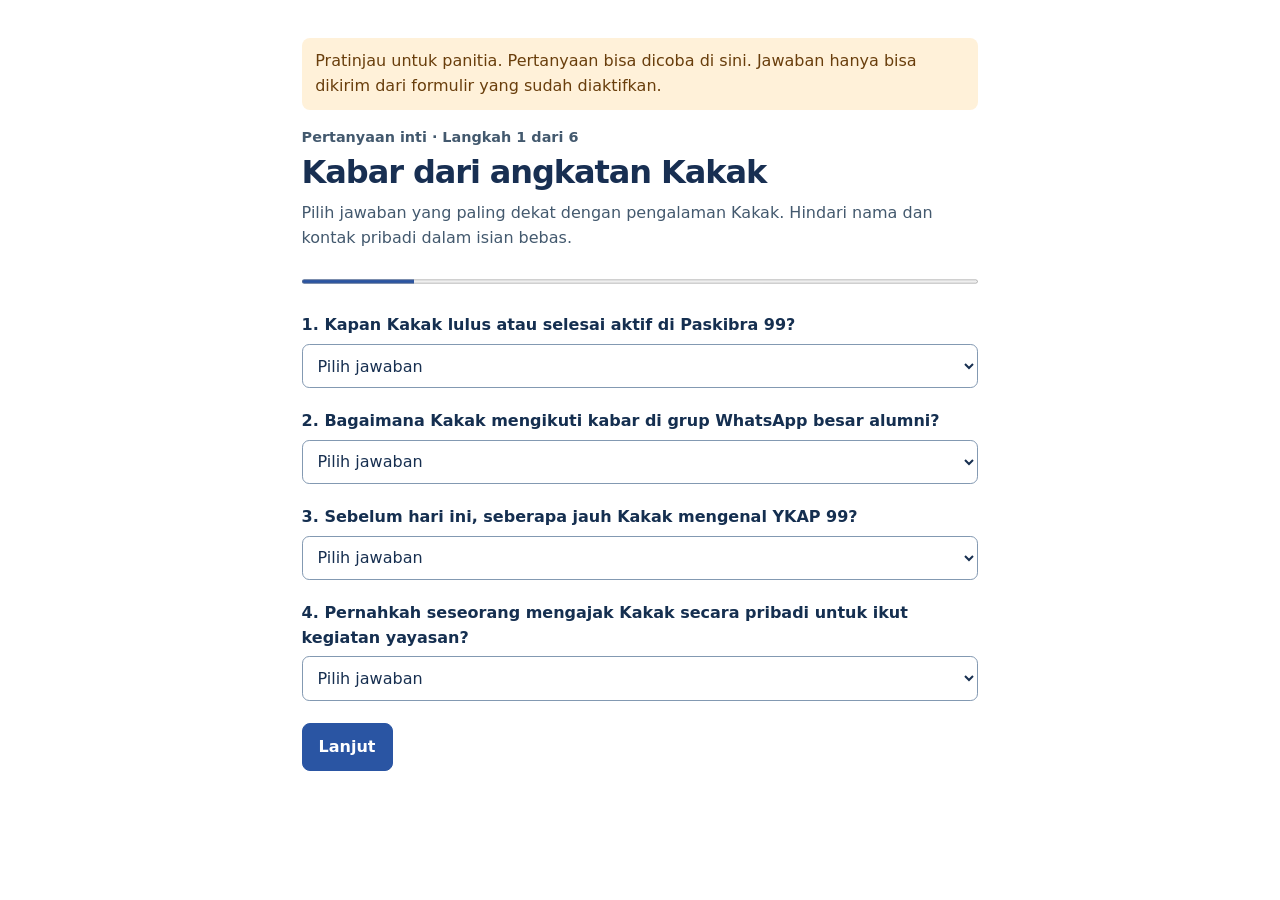
==== Kuesioner.html @ 24df6ba7 "Add files via upload Pasang kuesioner dan galeri sayembara alumni" ====
<!doctype html>
<html lang="id">
<head>
  <meta charset="utf-8">
  <meta name="viewport" content="width=device-width, initial-scale=1">
  <title>Kuesioner alumni · YKAP 99</title>
  <style>
    :root { color-scheme: light; font: 16px/1.55 Inter, system-ui, sans-serif; color: #192d43; background: #fff; accent-color: #2a55a3; }
    * { box-sizing: border-box; }
    body { margin: 0; }
    main { max-width: 47rem; margin: auto; padding: clamp(.9rem, 4vw, 2.35rem); }
    h1, h2, p, fieldset { margin: 0; }
    h1 { font-size: clamp(1.4rem, 4.5vw, 2rem); line-height: 1.15; letter-spacing: -.034em; color: #182f52; }
    h2 { font-size: 1.2rem; }
    p { margin: .65rem 0; }
    .petunjuk, .meta { color: #43596e; }
    .meta { font-size: .9rem; font-weight: 700; margin: 0 0 .4rem; }
    .contoh, .pesan:not(:empty) { margin: 0 0 1rem; border-radius: .5rem; padding: .7rem .85rem; color: #693e0c; background: #fff1d9; }
    .pesan:not(:empty) { margin: 1rem 0; color: #722a1c; background: #fff1ed; }
    progress { width: 100%; margin: 1rem 0 .1rem; height: .55rem; accent-color: #2a55a3; }
    fieldset { min-width: 0; border: 0; padding: 0; margin-top: 1.3rem; }
    legend, .label-kontak { font-weight: 720; color: #152f50; padding: 0; font-size: 1rem; }
    .pilihan { display: flex; align-items: flex-start; gap: .65rem; border: 1px solid #c5d2e2; border-radius: .55rem; padding: .65rem .75rem; margin-top: .45rem; cursor: pointer; min-height: 2.7rem; }
    .pilihan:has(input:checked) { border-color: #2a55a3; background: #edf4ff; }
    .pilihan input { width: 1.1rem; height: 1.1rem; margin: .18rem 0 0; flex: none; }
    .label-kontak, .sub { display: block; margin-top: .85rem; }
    input:not([type=checkbox]):not([type=radio]), select, textarea { width: 100%; margin-top: .35rem; border: 1px solid #8399b2; border-radius: .45rem; padding: .68rem; color: #172f50; background: white; font: inherit; }
    textarea { resize: vertical; min-height: 5rem; }
    .sub select { max-width: 18rem; display: block; }
    .sub select, .label-kontak input { font-weight: 400; }
    .aksi { display: flex; flex-wrap: wrap; gap: .65rem; margin: 1.4rem 0 .3rem; }
    button { font: inherit; font-weight: 720; color: white; background: #2a55a3; border: 1px solid #2a55a3; border-radius: .5rem; padding: .65rem 1rem; min-height: 2.75rem; cursor: pointer; }
    button.sekunder { color: #244786; background: white; border-color: #a7bad3; }
    button:disabled { opacity: .6; cursor: wait; }
    :focus-visible { outline: 3px solid #235bb1; outline-offset: 2px; }
    h1:focus { outline: 0; }
    small { color: #42566e; }
    [hidden] { display: none !important; }
    @media (max-width: 25rem) { .aksi { flex-direction: column; } .aksi button { width: 100%; } }
  </style>
</head>
<body>
  <main>
    <p id="pratinjau" class="contoh" hidden>Pratinjau untuk panitia. Pertanyaan bisa dicoba di sini. Jawaban hanya bisa dikirim dari formulir yang sudah diaktifkan.</p>
    <p id="posisi" class="meta"></p>
    <h1 id="judul" tabindex="-1">Kuesioner alumni Paskibra 99</h1>
    <p id="petunjuk" class="petunjuk"></p>
    <progress id="kemajuan" max="6" value="1" aria-label="Kemajuan di bagian ini" hidden></progress>
    <form id="isi" novalidate>
      <div id="bidang"></div>
      <p id="galat" class="pesan" role="alert"></p>
      <p id="status" role="status"></p>
      <div id="aksi" class="aksi"></div>
    </form>
    <noscript><p>Aktifkan JavaScript untuk mengisi formulir ini.</p></noscript>
  </main>
  <script type="application/json" id="skema-survei">
[
  {
    "id": "q1",
    "type": "single",
    "label": "Kapan Kakak lulus atau selesai aktif di Paskibra 99?",
    "column": "Periode lulus",
    "options": [
      "2000 atau sebelumnya",
      "2001–2010",
      "2011–2020",
      "2021 atau setelahnya"
    ]
  },
  {
    "id": "q2",
    "type": "single",
    "label": "Bagaimana Kakak mengikuti kabar di grup WhatsApp besar alumni?",
    "column": "Grup WhatsApp",
    "options": [
      "Saya rutin membaca grup",
      "Saya di grup dan jarang membukanya",
      "Saya belum bergabung di grup"
    ]
  },
  {
    "id": "q3",
    "type": "single",
    "label": "Sebelum hari ini, seberapa jauh Kakak mengenal YKAP 99?",
    "column": "Mengenal yayasan",
    "options": [
      "Baru tahu hari ini",
      "Pernah dengar namanya",
      "Tahu tujuannya garis besar",
      "Tahu program & pengurusnya",
      "Pernah/sedang terlibat"
    ]
  },
  {
    "id": "q4",
    "type": "single",
    "label": "Pernahkah seseorang mengajak Kakak secara pribadi untuk ikut kegiatan yayasan?",
    "column": "Ajakan pribadi",
    "options": [
      "Pernah & aku ikut",
      "Pernah tapi belum ikut",
      "Belum pernah"
    ]
  },
  {
    "id": "q5",
    "type": "matrix",
    "label": "Seberapa setuju Kakak dengan pernyataan berikut?",
    "column": "Rasa kebersamaan",
    "rows": [
      "Saya bangga pernah menjadi bagian dari Paskibra 99.",
      "Sampai hari ini, saya masih merasa bagian dari keluarga alumni.",
      "Saya merasa yayasan ini milik alumni dari semua angkatan."
    ]
  },
  {
    "id": "q6",
    "type": "multi",
    "label": "Apa yang selama ini menyulitkan Kakak untuk ikut kegiatan yayasan?",
    "column": "Hambatan",
    "options": [
      "Belum jelas yayasan mengerjakan apa",
      "Belum pernah diajak/tak tahu cara ikut",
      "Waktu terbatas",
      "Domisili jauh",
      "Terkesan lingkaran tertutup (“itu-itu saja”)",
      "Sungkan karena senioritas/beda angkatan",
      "Nuansa Paskibra (hierarki/formal) kurang nyaman",
      "Khawatir hanya dimintai sumbangan",
      "Belum yakin soal pengelolaan & transparansi dana",
      "Tak melihat manfaat langsung untukku",
      "Punya kenangan kurang menyenangkan dari masa Paskibra/kegiatan alumni",
      "Kegiatannya kurang cocok dengan fase hidup/profesiku",
      "Grup chat terlalu ramai, kabar penting tenggelam",
      "Saat ini saya tidak mengalami hambatan",
      "Lainnya"
    ],
    "max": 3,
    "other": true,
    "exclusive": "Saat ini saya tidak mengalami hambatan"
  },
  {
    "id": "q7",
    "type": "multi",
    "label": "Apa yang akan membuat Kakak lebih tertarik untuk terlibat?",
    "column": "Pendorong",
    "options": [
      "Ketemu teman lama dalam suasana santai",
      "Peluang jejaring/karier/kolaborasi usaha",
      "Berbagi ilmu ke adik-adik",
      "Belajar hal baru (pelatihan/seminar)",
      "Tugas jelas, singkat, ada batas waktu",
      "Laporan kegiatan & dana yang terbuka",
      "Solidaritas nyata saat alumni/keluarga kena musibah",
      "Pengakuan (sertifikat/portofolio/apresiasi)",
      "Diajak langsung oleh orang yang kukenal",
      "Lainnya"
    ],
    "max": 3,
    "other": true
  },
  {
    "id": "q8",
    "type": "scale",
    "label": "Seberapa mungkin Kakak ikut kegiatan atau membantu yayasan dalam enam bulan ke depan?",
    "column": "Minat 6 bulan (0–10)"
  },
  {
    "id": "q9",
    "type": "multi",
    "label": "Bentuk keterlibatan apa yang terasa realistis untuk Kakak sekarang?",
    "column": "Bentuk keterlibatan",
    "options": [
      "Hadir di acara",
      "Relawan per kegiatan",
      "Mentor/pembicara untuk adik-adik",
      "Bantu promosi/jejaring/sponsor",
      "Donasi sesekali",
      "Iuran/donasi rutin kecil",
      "Jadi pengurus",
      "Belum bisa terlibat sekarang"
    ],
    "max": 8,
    "exclusive": "Belum bisa terlibat sekarang"
  },
  {
    "id": "q10",
    "type": "single",
    "label": "Berapa banyak waktu yang kira-kira bisa Kakak luangkan setiap bulan?",
    "column": "Waktu per bulan",
    "options": [
      "0 jam",
      "1–2 jam",
      "3–5 jam",
      "6–10 jam",
      "Lebih dari 10 jam"
    ]
  },
  {
    "id": "q11",
    "type": "single",
    "label": "Menurut Kakak, berapa orang yang ideal untuk menjalankan kegiatan harian yayasan saat ini?",
    "column": "Jumlah pelaksana harian",
    "options": [
      "1 orang",
      "3 orang",
      "5 orang",
      "Lebih dari 5 orang",
      "Belum tahu"
    ],
    "note": "Alasan Kakak (opsional)"
  },
  {
    "id": "q12",
    "type": "text",
    "label": "Dari yang Kakak lihat, apa yang membuat sebagian alumni belum tertarik untuk ikut?",
    "column": "Mengapa belum tertarik"
  },
  {
    "id": "q13",
    "type": "multi",
    "label": "Apa yang sebaiknya kita prioritaskan untuk adik-adik Paskibra 99?",
    "column": "Prioritas adik-adik",
    "options": [
      "Beasiswa & bantuan pendidikan",
      "Pendampingan setelah SMA (jurusan/karier)",
      "Pembekalan di luar baris-berbaris (public speaking dll.)",
      "Dukungan kegiatan + belajar menyusun proposal sponsor",
      "Kakak asuh/mentoring"
    ],
    "max": 2
  },
  {
    "id": "q14",
    "type": "multi",
    "label": "Dukungan apa yang paling perlu tersedia untuk alumni?",
    "column": "Prioritas alumni",
    "options": [
      "Pelatihan keterampilan",
      "Mentoring & pendampingan karier",
      "Info lowongan/proyek/kolaborasi usaha",
      "Webinar/seminar/podcast alumni",
      "Silaturahmi santai lintas angkatan",
      "Solidaritas saat musibah",
      "Forum/grup aktif untuk tanya-jawab & saling bantu"
    ],
    "max": 3
  },
  {
    "id": "q15",
    "type": "single",
    "label": "Cara berkumpul seperti apa yang paling nyaman untuk Kakak?",
    "column": "Format pertemuan",
    "options": [
      "Tatap muka santai (makan bareng/olahraga/outing)",
      "Online (Zoom/webinar)",
      "Grup chat",
      "Campuran tatap muka + online"
    ]
  },
  {
    "id": "q16",
    "type": "matrix",
    "label": "Seberapa setuju Kakak dengan gagasan berikut?",
    "column": "Gagasan alumni",
    "rows": [
      "Laporan kegiatan dan keuangan yayasan sebaiknya dibagikan berkala kepada alumni.",
      "Saya lebih mudah membantu jika tugas dan batas waktunya jelas.",
      "Pelaksana kegiatan yang bekerja rutin pantas mendapat honor dari dana yayasan.",
      "Saya lebih nyaman berkumpul dalam suasana santai lintas angkatan.",
      "Saya tertarik pada forum alumni untuk bertanya, berbagi info kerja, dan saling membantu."
    ]
  },
  {
    "id": "q17",
    "type": "text",
    "label": "Jika ada satu hal yang bisa diubah agar yayasan lebih berarti bagi Kakak, apa itu?",
    "column": "Satu perubahan"
  }
]
  </script>
  <script>
    "use strict";
    const pertanyaan = JSON.parse(document.getElementById("skema-survei").textContent);
    const skala = ["Sangat tidak setuju", "Tidak setuju", "Netral", "Setuju", "Sangat setuju"];
    const inti = [
      ["Kabar dari angkatan Kakak", ["q1","q2","q3","q4"]],
      ["Rasa kebersamaan", ["q5"]],
      ["Yang menghambat keterlibatan", ["q6"]],
      ["Yang membuat Kakak ingin ikut", ["q7"]],
      ["Peran dan waktu Kakak", ["q8","q9","q10"]],
      ["Tim yang menjalankan kegiatan", ["q11"]]
    ];
    const tambahan = [
      ["Prioritas untuk adik-adik dan alumni", ["q12","q13","q14"]],
      ["Cara kita bergerak bersama", ["q15","q16","q17"]]
    ];
    const id = (nama) => document.getElementById(nama);
    const langsung = typeof google !== "undefined" && Boolean(google.script && google.script.run);
    const kunci = "ykap99.survei.2026.v1." + (langsung ? "aktif" : "contoh");
    const form = id("isi");
    const daftar = id("bidang");
    const aksi = id("aksi");
    let tahap = "inti", langkah = 0, jawaban = {}, sibuk = false, undianBuka = true;
    function acakId() {
      const bytes = crypto.getRandomValues(new Uint8Array(16));
      return Array.from(bytes, (b) => b.toString(16).padStart(2, "0")).join("");
    }
    let tanda = acakId();
    try {
      const draf = JSON.parse(sessionStorage.getItem(kunci));
      if (draf && /^[a-f0-9]{32}$/.test(draf.tanda) && ["inti","pilihan","tambahan","kontak","selesai","contoh"].includes(draf.tahap)) {
        tanda = draf.tanda;
        tahap = draf.tahap;
        langkah = Number.isInteger(draf.langkah) ? draf.langkah : 0;
        jawaban = draf.jawaban || {};
        undianBuka = draf.undianBuka !== false;
      }
    } catch (_) { /* Beberapa browser membatasi penyimpanan dalam bingkai. */ }
    function simpanDraf() {
      try { sessionStorage.setItem(kunci, JSON.stringify({tanda, tahap, langkah, jawaban, undianBuka})); } catch (_) {}
    }
    function elemen(tag, teks, kelas) {
      const node = document.createElement(tag);
      if (teks !== undefined) node.textContent = teks;
      if (kelas) node.className = kelas;
      return node;
    }
    function navigasi(ke, nomor = 0) {
      tahap = ke; langkah = nomor;
      simpanDraf(); gambar(true);
    }
    function simpanNilai(kode, nilai) { jawaban[kode] = nilai; simpanDraf(); }
    function tombol(teks, kerja, sekunder = false) {
      const b = elemen("button", teks, sekunder ? "sekunder" : "");
      b.type = "button"; b.addEventListener("click", kerja); aksi.append(b); return b;
    }
    function judul(teks, sub, posisi) {
      id("judul").textContent = teks;
      id("petunjuk").textContent = sub;
      id("posisi").textContent = posisi;
    }
    function kosongkanGalat() { id("galat").textContent = ""; }
    function skalaPilih(opsi, nilai, saatUbah) {
      const input = elemen("select");
      input.add(new Option("Pilih jawaban", ""));
      opsi.forEach(([v, teks]) => input.add(new Option(teks, String(v))));
      input.value = nilai == null ? "" : String(nilai);
      input.onchange = () => saatUbah(input.value);
      return input;
    }
    function tulis(kode, teks, induk, batas) {
      const label = elemen("label", teks, "sub");
      const input = elemen("textarea");
      input.maxLength = batas; input.rows = 3; input.value = jawaban[kode] || "";
      input.oninput = () => simpanNilai(kode, input.value);
      label.append(input); induk.append(label); return label;
    }
    function buatBidang(q) {
      const fs = elemen("fieldset"); fs.id = "bidang-" + q.id; fs.tabIndex = -1;
      fs.append(elemen("legend", q.id.slice(1) + ". " + q.label));
      const nilai = jawaban[q.id];
      if (q.type === "single" || q.type === "scale") {
        const opsi = q.type === "scale" ? Array.from({length:11}, (_,n) => [n, n === 0 ? "0 · Sangat tidak mungkin" : n === 10 ? "10 · Sangat mungkin" : String(n)]) : q.options.map(o => [o,o]);
        const pilih = skalaPilih(opsi, nilai, v => simpanNilai(q.id, v));
        pilih.setAttribute("aria-label", q.label); fs.append(pilih);
      } else if (q.type === "multi") {
        fs.append(elemen("small", q.max < q.options.length ? "Pilih hingga " + q.max + " jawaban." : "Boleh memilih lebih dari satu."));
        const baris = [];
        let lainnya;
        function cocokkan() {
          const dipilih = Array.isArray(jawaban[q.id]) ? jawaban[q.id] : [];
          for (const pilihan of baris) {
            pilihan.checked = dipilih.includes(pilihan.value);
            pilihan.disabled = !pilihan.checked && dipilih.length >= q.max && pilihan.value !== q.exclusive;
          }
          if (lainnya) lainnya.hidden = !dipilih.includes("Lainnya");
        }
        q.options.forEach(o => {
          const label = elemen("label", undefined, "pilihan");
          const input = elemen("input"); input.type = "checkbox"; input.name = q.id; input.value = o;
          input.onchange = () => {
            let pilihan = Array.isArray(jawaban[q.id]) ? jawaban[q.id].slice() : [];
            if (input.checked && o === q.exclusive) pilihan = [o];
            else if (input.checked) pilihan = pilihan.filter(v => v !== q.exclusive).concat(o);
            else pilihan = pilihan.filter(v => v !== o);
            simpanNilai(q.id, pilihan); cocokkan();
          };
          label.append(input, elemen("span",o)); fs.append(label); baris.push(input);
        });
        if (q.other) lainnya = tulis(q.id + "_lain", "Tuliskan pilihan lainnya", fs, 250);
        cocokkan();
      } else if (q.type === "matrix") {
        q.rows.forEach((teks, i) => {
          const label = elemen("label", teks, "sub");
          const kode = q.id + "_" + (i + 1);
          label.append(skalaPilih(skala.map((s,n) => [n + 1,(n + 1) + " · " + s]), jawaban[kode], v => simpanNilai(kode,v)));
          fs.append(label);
        });
      } else if (q.type === "text") {
        tulis(q.id, "Jawaban Kakak (maksimal 1.000 karakter)", fs, 1000);
      }
      if (q.note) tulis(q.id + "_alasan", q.note, fs, 500);
      daftar.append(fs);
    }
    function cek(kode, wajib) {
      const q = pertanyaan.find(p => p.id === kode);
      if (q.type === "matrix") return !wajib || q.rows.every((_,i) => Boolean(jawaban[kode + "_" + (i+1)]));
      const v = jawaban[kode];
      if (q.type === "multi") {
        if (wajib && (!Array.isArray(v) || !v.length)) return false;
        return !(q.other && (v || []).includes("Lainnya") && !(jawaban[kode + "_lain"] || "").trim());
      }
      return !wajib || (v !== undefined && v !== null && String(v).trim() !== "");
    }
    function cekLangkah(kode, wajib) {
      const salah = kode.find(k => !cek(k, wajib));
      if (!salah) return true;
      id("galat").textContent = "Mohon lengkapi pertanyaan " + salah.slice(1) + " sebelum melanjutkan.";
      id("bidang-" + salah).focus(); return false;
    }
    function jawabanBagian(utama) {
      const data = {};
      Object.keys(jawaban).forEach(k => {
        const cocok = /^q(\d+)(?:_|$)/.exec(k);
        if (!cocok || (Number(cocok[1]) <= 11) !== utama) return;
        if (k.endsWith("_lain") && !(jawaban[k.split("_")[0]] || []).includes("Lainnya")) return;
        data[k] = jawaban[k];
      });
      return data;
    }
    function kunciForm(terkunci) {
      sibuk = terkunci;
      form.setAttribute("aria-busy", String(terkunci));
      // inert menjaga pilihan yang sudah dinonaktifkan tetap demikian setelah pengiriman.
      daftar.inert = terkunci; aksi.inert = terkunci;
      aksi.querySelectorAll("button").forEach(b => {b.disabled = terkunci;});
    }
    function kirim(metode, data, setelah) {
      if (sibuk) return;
      if (!langsung) { id("galat").textContent = "Formulir pratinjau ini belum terhubung."; return; }
      kosongkanGalat(); kunciForm(true); id("status").textContent = "Sedang menyimpan…";
      let selesai = false;
      const waktu = setTimeout(() => gagal(), 45000);
      function akhir() {
        if (selesai) return false;
        selesai = true; clearTimeout(waktu); kunciForm(false); id("status").textContent = ""; return true;
      }
      function gagal() {
        if (akhir()) id("galat").textContent = "Penyimpanan belum terkonfirmasi. Periksa koneksi, lalu coba kirim lagi dari tab ini.";
      }
      try {
        const layanan = google.script.run.withFailureHandler(gagal).withSuccessHandler(res => {
          if (!akhir()) return;
          if (!res || res.saved !== true) {
            if (res && res.closed) { undianBuka = false; navigasi("selesai"); }
            id("galat").textContent = res && res.message || "Jawaban belum tersimpan. Coba lagi dari tab ini.";
            return;
          }
          if (typeof res.drawOpen === "boolean") undianBuka = res.drawOpen;
          setelah();
        });
        layanan[metode](data);
      } catch (_) { gagal(); }
    }
    function lanjutUndian() {
      jawaban = {};
      navigasi(undianBuka ? "kontak" : "selesai");
    }
    function langkahSurvei() {
      const utama = tahap === "inti";
      const kelompok = utama ? inti : tambahan;
      langkah = Math.max(0,Math.min(langkah, kelompok.length - 1));
      const [teks, kode] = kelompok[langkah];
      judul(teks, utama ? "Pilih jawaban yang paling dekat dengan pengalaman Kakak. Hindari nama dan kontak pribadi dalam isian bebas." : "Jawab bagian yang Kakak inginkan. Mohon hindari menuliskan nama, nomor, atau kontak pribadi.",
        (utama ? "Pertanyaan inti" : "Pertanyaan tambahan · opsional") + " · Langkah " + (langkah + 1) + " dari " + kelompok.length);
      const bar = id("kemajuan"); bar.hidden = false; bar.max = kelompok.length; bar.value = langkah + 1;
      kode.forEach(k => buatBidang(pertanyaan.find(q => q.id === k)));
      if (langkah > 0) tombol("Kembali", () => navigasi(tahap, langkah-1), true);
      if (langkah === 0 && !utama && langsung) tombol("Kembali ke pilihan", () => navigasi("pilihan"), true);
      const terakhir = langkah === kelompok.length - 1;
      const teksAksi = !terakhir ? "Lanjut" : langsung ? (utama ? "Kirim jawaban inti" : "Kirim jawaban tambahan") : (utama ? "Lihat contoh pertanyaan tambahan" : "Akhiri pratinjau");
      tombol(teksAksi, () => {
        kosongkanGalat(); if (!cekLangkah(kode, utama)) return;
        if (!terakhir) { navigasi(tahap, langkah+1); return; }
        if (!langsung) { navigasi(utama ? "tambahan" : "contoh"); return; }
        const data = jawabanBagian(utama);
        if (!utama && !Object.values(data).some(v => Array.isArray(v) ? v.length : String(v).trim())) {
          id("galat").textContent = "Isi setidaknya satu jawaban tambahan atau pilih Lewati bagian tambahan."; return;
        }
        kirim(utama ? "simpanInti" : "simpanTambahan", {id:tanda, answers:data}, () => {
          if (utama) { jawaban = {}; navigasi("pilihan"); }
          else lanjutUndian();
        });
      });
      if (!utama && langsung) tombol("Lewati bagian tambahan", lanjutUndian, true);
    }
    function kotakKontak(nama, teks, jenis, batas, autocomplete) {
      const label = elemen("label", teks, "label-kontak");
      const input = elemen("input"); input.type = jenis; input.id = nama; input.maxLength = batas;
      input.required = true; input.autocomplete = autocomplete; label.append(input); daftar.append(label);
    }
    function centang(nama, teks) {
      const label = elemen("label",undefined,"pilihan");
      const input = elemen("input"); input.type = "checkbox"; input.id = nama;
      label.append(input,elemen("span",teks)); daftar.append(label);
    }
    function kontak() {
      judul("Ikut undian GoPay?", "Empat alumni masing-masing mendapat Rp50.000. Satu kesempatan per orang. Panitia tidak ikut. Pemenang diverifikasi sebagai alumni saat pengundian pada 5 Desember 2026.", "Jawaban survei tersimpan · Undian opsional");
      daftar.append(elemen("p","Nama, angkatan, dan WhatsApp khusus untuk undian disimpan terpisah tanpa nomor respons survei. Panitia menghapus daftar kontak undian 14 hari sesudah acara.","petunjuk"));
      kotakKontak("nama","Nama Kakak","text",90,"name");
      kotakKontak("angkatan","Angkatan / tahun lulus","text",30,"off");
      kotakKontak("nomor","WhatsApp yang terhubung ke GoPay","tel",24,"tel");
      centang("izin","Saya alumni Paskibra 99, bukan panitia undian, dan setuju dihubungi untuk verifikasi dan pemberian hadiah.");
      centang("relawan","Saya juga bersedia dihubungi pengurus untuk membantu sebagai relawan atau mentor (opsional).");
      tombol("Daftar undian", () => {
        kosongkanGalat();
        for (const n of ["nama","angkatan","nomor"]) {
          if (!id(n).value.trim()) { id("galat").textContent = "Lengkapi nama, angkatan, dan WhatsApp untuk ikut undian."; id(n).focus(); return; }
        }
        if (!id("izin").checked) { id("galat").textContent = "Mohon centang persetujuan untuk mengikuti undian."; id("izin").focus(); return; }
        kirim("simpanKontak", {nama:id("nama").value,angkatan:id("angkatan").value,wa:id("nomor").value,izin:true,relawan:id("relawan").checked}, () => {
          navigasi("selesai"); id("status").textContent = "Pendaftaran undian untuk nomor ini sudah tercatat.";
        });
      });
      tombol("Selesai tanpa ikut undian", () => navigasi("selesai"), true);
    }
    function gambar(fokus) {
      daftar.replaceChildren(); aksi.replaceChildren(); kosongkanGalat(); id("status").textContent = "";
      id("kemajuan").hidden = true; id("pratinjau").hidden = langsung;
      if (tahap === "inti" || tahap === "tambahan") langkahSurvei();
      else if (tahap === "pilihan") {
        judul("Terima kasih, jawaban inti Kakak sudah tersimpan.", "Masih ada yang ingin Kakak sampaikan? Bagian tambahan akan membantu pengurus memahami prioritas Kakak.", "11 pertanyaan inti selesai");
        tombol("Isi pertanyaan tambahan", () => navigasi("tambahan"));
        tombol(undianBuka ? "Lewati dan lihat undian" : "Selesai", lanjutUndian, true);
      } else if (tahap === "kontak") kontak();
      else if (tahap === "contoh") {
        judul("Pratinjau selesai", "Saat formulir diaktifkan, alumni akan menerima konfirmasi setelah jawaban masuk ke Google Sheets.", "Pratinjau panitia");
        tombol("Ulangi pratinjau", () => {jawaban = {}; navigasi("inti");});
      } else judul("Terima kasih sudah berbagi, Kak.", "Jawaban Kakak sudah tersimpan. Pengurus akan menggunakan masukan alumni untuk menentukan prioritas yayasan.", "Kuesioner selesai");
      if (fokus) { id("judul").focus({preventScroll:true}); window.scrollTo(0,0); }
    }
    form.onsubmit = e => e.preventDefault();
    gambar(false);
  </script>
</body>
</html>
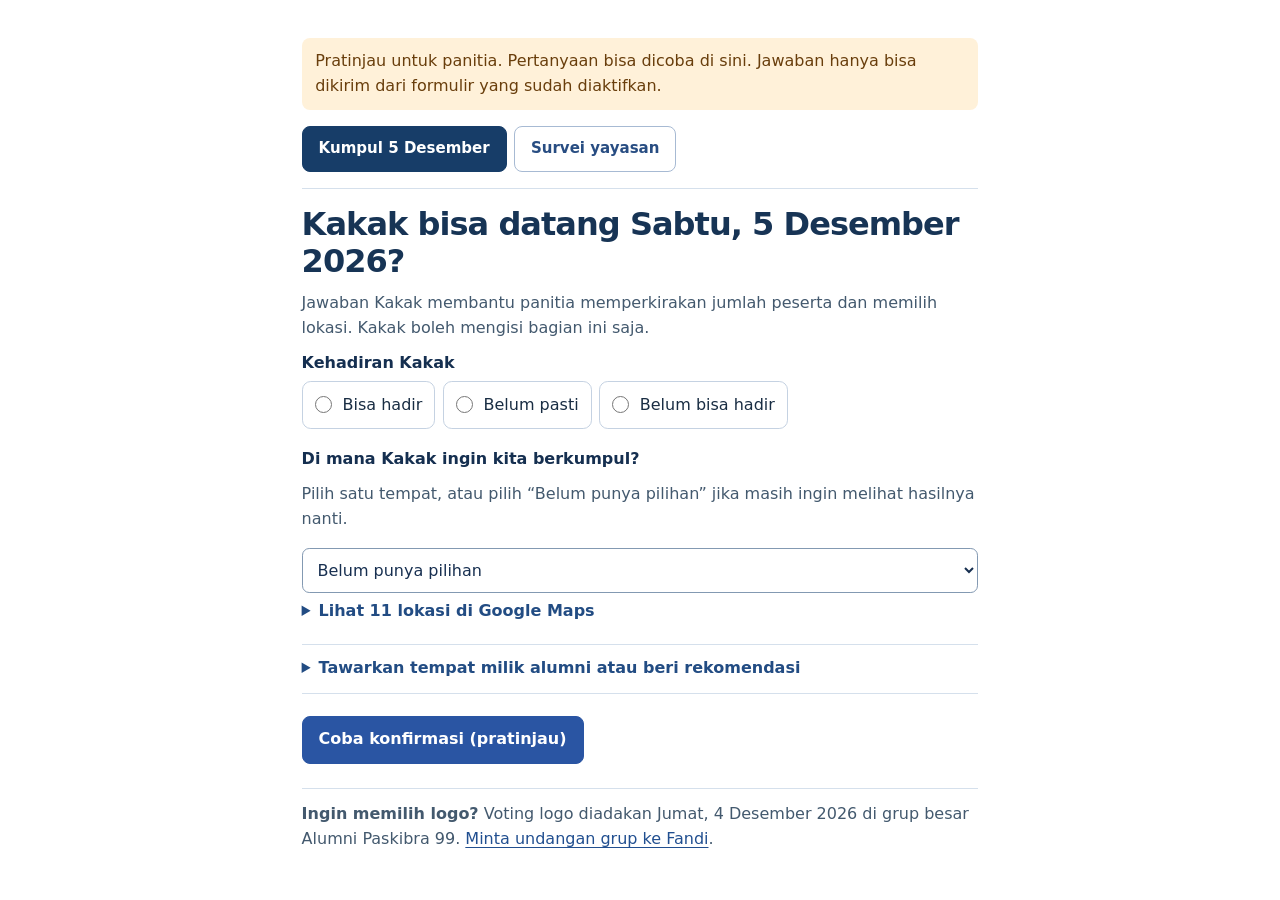
==== commit d3f6f263: "Add files via upload Perbarui beranda, galeri alumni, dan voting lokasi" ====
--- a/Kuesioner.html
+++ b/Kuesioner.html
@@ -37,13 +37,105 @@
     small { color: #42566e; }
     [hidden] { display: none !important; }
     @media (max-width: 25rem) { .aksi { flex-direction: column; } .aksi button { width: 100%; } }
+    .pilih-bagian { display: flex; gap: .45rem; flex-wrap: wrap; padding-bottom: 1rem; margin-bottom: 1.1rem; border-bottom: 1px solid #d5e0ec; }
+    .pilih-bagian button { font-size: .94rem; background: white; color: #284d82; border-color: #a7bad3; }
+    .pilih-bagian button[aria-pressed=true] { background: #173d68; border-color: #173d68; color: white; }
+    .judul-bagian { font-size: clamp(1.45rem, 4vw, 2rem); line-height: 1.16; color: #173455; letter-spacing: -.03em; }
+    #isian-kumpul, .pertama { margin-top: 0; }
+    .opsi-hadir { display: flex; flex-wrap: wrap; gap: .45rem; }
+    .opsi-hadir label { margin: .35rem 0 0; }
+    .pilih-tempat { margin: 1.15rem 0 .8rem; }
+    .pilih-tempat > label { font-weight: 720; color: #152f50; }
+    #tempat { max-width: 100%; white-space: normal; }
+    summary { cursor: pointer; font-weight: 650; color: #224c83; padding: .42rem 0; }
+    .usulan-tempat { border-block: 1px solid #d5e0ec; padding: .3rem 0; }
+    .usulan-tempat[open] { padding-bottom: .7rem; }
+    .tautan-peta:has(a[hidden]) { display: none; }
+    a { color: #214f90; text-underline-offset: .16em; }
+    .peta-lokasi ul { list-style: none; padding: 0; margin: .4rem 0; }
+    .peta-lokasi li + li { margin-top: .25rem; }
+    .peta-lokasi a { display: inline-block; padding: .24rem 0; }
+    #pesan-kumpul:not(:empty) { border-left: 3px solid #28568f; padding: .6rem .85rem; background: #edf4fc; }
+    #pesan-kumpul[data-galat=true] { border-color: #a44a0a; background: #fff2df; }
+    .sr-only { position: absolute; width: 1px; height: 1px; margin: -1px; padding: 0; overflow: hidden; clip-path: inset(50%); white-space: nowrap; }
+    .info-grup { margin-top: 1.55rem; border-top: 1px solid #d5e0ec; padding-top: .8rem; color: #43596e; }
   </style>
 </head>
 <body>
   <main>
+    <h1 class="sr-only">Kuesioner Alumni Paskibra 99</h1>
     <p id="pratinjau" class="contoh" hidden>Pratinjau untuk panitia. Pertanyaan bisa dicoba di sini. Jawaban hanya bisa dikirim dari formulir yang sudah diaktifkan.</p>
+    <div class="pilih-bagian" role="group" aria-label="Bagian kuesioner">
+      <button type="button" id="buka-kumpul" aria-controls="panel-kumpul" aria-pressed="true">Kumpul 5 Desember</button>
+      <button type="button" id="buka-yayasan" aria-controls="panel-yayasan" aria-pressed="false">Survei yayasan</button>
+    </div>
+    <section id="panel-kumpul" aria-labelledby="judul-rsvp">
+      <h2 class="judul-bagian" id="judul-rsvp" tabindex="-1">Kakak bisa datang Sabtu, 5 Desember 2026?</h2>
+      <p class="petunjuk">Jawaban Kakak membantu panitia memperkirakan jumlah peserta dan memilih lokasi. Kakak boleh mengisi bagian ini saja.</p>
+      <form id="form-kumpul">
+        <fieldset id="isian-kumpul">
+          <legend class="sr-only">Konfirmasi kumpul alumni</legend>
+          <fieldset class="pertama">
+            <legend>Kehadiran Kakak</legend>
+            <div class="opsi-hadir">
+              <label class="pilihan"><input type="radio" name="hadir" value="Bisa hadir" required><span>Bisa hadir</span></label>
+              <label class="pilihan"><input type="radio" name="hadir" value="Belum pasti" required><span>Belum pasti</span></label>
+              <label class="pilihan"><input type="radio" name="hadir" value="Belum bisa hadir" required><span>Belum bisa hadir</span></label>
+            </div>
+          </fieldset>
+          <div class="pilih-tempat">
+            <label for="tempat">Di mana Kakak ingin kita berkumpul?</label>
+            <p class="petunjuk">Pilih satu tempat, atau pilih “Belum punya pilihan” jika masih ingin melihat hasilnya nanti.</p>
+            <select id="tempat" name="lokasi">
+              <option value="1">1. Nutrihub Jakarta Selatan</option>
+              <option value="2">2. Kampung Telaga LRT City Ciracas</option>
+              <option value="3A">3A. SSB Soto Boyolali, cabang Ciracas</option>
+              <option value="3B">3B. SSB Soto Boyolali, cabang Kelapa Dua</option>
+              <option value="3C">3C. SSB Soto Boyolali, cabang Cibubur</option>
+              <option value="4">4. Rumah Kak Kuncoro</option>
+              <option value="5">5. Kampung Kecil Ciracas</option>
+              <option value="6">6. SHSD Cibubur</option>
+              <option value="7">7. Gemintang Depok</option>
+              <option value="8">8. RM Saung Babeh Kite</option>
+              <option value="9">9. Sedabun Selera Dapur Bunda Depok</option>
+              <option value="10">10. Tempat makan, kafe, atau tempat kumpul milik alumni yang saya tawarkan</option>
+              <option value="11">11. Tempat lain yang saya rekomendasikan</option>
+              <option value="bebas" selected>Belum punya pilihan</option>
+            </select>
+            <p class="tautan-peta"><a id="peta-terpilih" target="_blank" rel="noopener" hidden></a></p>
+            <details class="peta-lokasi"><summary>Lihat 11 lokasi di Google Maps</summary>
+              <ul>
+                <li><a target="_blank" rel="noopener" href="https://maps.app.goo.gl/67dUMCoU5XCzGTBu8">1. Nutrihub Jakarta Selatan</a></li>
+                <li><a target="_blank" rel="noopener" href="https://maps.app.goo.gl/3QSFE3qn9amKjQpn7">2. Kampung Telaga LRT City Ciracas</a></li>
+                <li><a target="_blank" rel="noopener" href="https://maps.app.goo.gl/qw8gUjbAHwSGEGpW8">3A. SSB Soto Boyolali, cabang Ciracas</a></li>
+                <li><a target="_blank" rel="noopener" href="https://maps.app.goo.gl/bByzMCDLJzypN6Gv8">3B. SSB Soto Boyolali, cabang Kelapa Dua</a></li>
+                <li><a target="_blank" rel="noopener" href="https://maps.app.goo.gl/E6MHJJ9JQkqYqtJM6">3C. SSB Soto Boyolali, cabang Cibubur</a></li>
+                <li><a target="_blank" rel="noopener" href="https://maps.app.goo.gl/vK2pT1HvacDmahCH7">4. Rumah Kak Kuncoro</a></li>
+                <li><a target="_blank" rel="noopener" href="https://maps.app.goo.gl/ttBC3jVbMBW6nfDt8">5. Kampung Kecil Ciracas</a></li>
+                <li><a target="_blank" rel="noopener" href="https://maps.app.goo.gl/Z43AxbpScfoFj1pQ7">6. SHSD Cibubur</a></li>
+                <li><a target="_blank" rel="noopener" href="https://maps.app.goo.gl/tC5WsfYjhaim6jju5">7. Gemintang Depok</a></li>
+                <li><a target="_blank" rel="noopener" href="https://maps.app.goo.gl/6zV14V3YPbPtfGS29">8. RM Saung Babeh Kite</a></li>
+                <li><a target="_blank" rel="noopener" href="https://maps.app.goo.gl/uPEtsvUCRP4qoodF7">9. Sedabun Selera Dapur Bunda Depok</a></li>
+              </ul>
+            </details>
+          </div>
+          <details class="usulan-tempat" id="kotak-usul">
+            <summary>Tawarkan tempat milik alumni atau beri rekomendasi</summary>
+            <label class="sub" for="tawaran"><strong>10. Punya usaha tempat makan, kafe, atau tempat kumpul yang bisa ditawarkan?</strong></label>
+            <textarea id="tawaran" name="tawaran" maxlength="350" rows="2" placeholder="Nama tempat, area, dan tautan peta jika ada"></textarea>
+            <label class="sub" for="usulan"><strong>11. Ada rekomendasi tempat lain?</strong></label>
+            <textarea id="usulan" name="usulan" maxlength="350" rows="2" placeholder="Nama tempat, area, dan alasan Kakak merekomendasikannya"></textarea>
+            <small>Kakak bisa memberi usulan sambil tetap memilih salah satu tempat di daftar.</small>
+          </details>
+        </fieldset>
+        <div class="aksi"><button type="submit" id="kirim-kumpul">Kirim konfirmasi dan pilihan tempat</button></div>
+        <p id="pesan-kumpul" role="status" aria-live="polite"></p>
+      </form>
+      <p class="info-grup"><strong>Ingin memilih logo?</strong> Voting logo diadakan Jumat, 4 Desember 2026 di grup besar Alumni Paskibra 99. <a href="https://wa.me/6281380414541?text=Halo%20Kak%20Fandi%2C%20saya%20ingin%20bergabung%20ke%20grup%20besar%20Alumni%20Paskibra%2099.%0A%0ANama%3A%20%5Bisi%20nama%5D%0ATahun%20angkatan%20Paskibra%20SMAN%2099%3A%20%5Bisi%20tahun%5D%0ATahun%20lulus%20SMAN%2099%3A%20%5Bisi%20tahun%5D%0AProfesi%20saat%20ini%3A%20%5Bisi%20profesi%5D" target="_blank" rel="noopener">Minta undangan grup ke Fandi</a>.</p>
+    </section>
+    <section id="panel-yayasan" aria-labelledby="judul" hidden>
     <p id="posisi" class="meta"></p>
-    <h1 id="judul" tabindex="-1">Kuesioner alumni Paskibra 99</h1>
+    <h2 class="judul-bagian" id="judul" tabindex="-1">Kuesioner alumni Paskibra 99</h2>
     <p id="petunjuk" class="petunjuk"></p>
     <progress id="kemajuan" max="6" value="1" aria-label="Kemajuan di bagian ini" hidden></progress>
     <form id="isi" novalidate>
@@ -52,8 +144,30 @@
       <p id="status" role="status"></p>
       <div id="aksi" class="aksi"></div>
     </form>
+    </section>
     <noscript><p>Aktifkan JavaScript untuk mengisi formulir ini.</p></noscript>
   </main>
+  <script type="application/json" id="skema-kumpul">
+{
+  "hadir": ["Bisa hadir", "Belum pasti", "Belum bisa hadir"],
+  "lokasi": [
+    {"kode":"1","nama":"Nutrihub Jakarta Selatan","peta":"https://maps.app.goo.gl/67dUMCoU5XCzGTBu8"},
+    {"kode":"2","nama":"Kampung Telaga LRT City Ciracas","peta":"https://maps.app.goo.gl/3QSFE3qn9amKjQpn7"},
+    {"kode":"3A","nama":"SSB Soto Boyolali, cabang Ciracas","peta":"https://maps.app.goo.gl/qw8gUjbAHwSGEGpW8"},
+    {"kode":"3B","nama":"SSB Soto Boyolali, cabang Kelapa Dua","peta":"https://maps.app.goo.gl/bByzMCDLJzypN6Gv8"},
+    {"kode":"3C","nama":"SSB Soto Boyolali, cabang Cibubur","peta":"https://maps.app.goo.gl/E6MHJJ9JQkqYqtJM6"},
+    {"kode":"4","nama":"Rumah Kak Kuncoro","peta":"https://maps.app.goo.gl/vK2pT1HvacDmahCH7"},
+    {"kode":"5","nama":"Kampung Kecil Ciracas","peta":"https://maps.app.goo.gl/ttBC3jVbMBW6nfDt8"},
+    {"kode":"6","nama":"SHSD Cibubur","peta":"https://maps.app.goo.gl/Z43AxbpScfoFj1pQ7"},
+    {"kode":"7","nama":"Gemintang Depok","peta":"https://maps.app.goo.gl/tC5WsfYjhaim6jju5"},
+    {"kode":"8","nama":"RM Saung Babeh Kite","peta":"https://maps.app.goo.gl/6zV14V3YPbPtfGS29"},
+    {"kode":"9","nama":"Sedabun Selera Dapur Bunda Depok","peta":"https://maps.app.goo.gl/uPEtsvUCRP4qoodF7"},
+    {"kode":"10","nama":"Tempat makan, kafe, atau tempat kumpul milik alumni yang saya tawarkan"},
+    {"kode":"11","nama":"Tempat lain yang saya rekomendasikan"},
+    {"kode":"bebas","nama":"Belum punya pilihan"}
+  ]
+}
+  </script>
   <script type="application/json" id="skema-survei">
 [
   {
@@ -543,6 +657,119 @@
     }
     form.onsubmit = e => e.preventDefault();
     gambar(false);
+    (() => {
+      const opsi = JSON.parse(id("skema-kumpul").textContent);
+      const rsvp = id("form-kumpul");
+      const tempat = id("tempat");
+      const kirim = id("kirim-kumpul");
+      const pesan = id("pesan-kumpul");
+      const kunciKumpul = "ykap99.kumpul.2026-12-05." + (langsung ? "aktif" : "contoh");
+      let penyimpanan;
+      for (const jenis of ["localStorage", "sessionStorage"]) {
+        try {
+          const s = window[jenis];
+          s.setItem(kunciKumpul + ".uji", "1");
+          s.removeItem(kunciKumpul + ".uji");
+          penyimpanan = s;
+          break;
+        } catch (_) { /* Formulir tetap bisa dikirim dari tab ini. */ }
+      }
+      function bacaDraf() {
+        try { return JSON.parse(penyimpanan?.getItem(kunciKumpul)) || {}; }
+        catch (_) { return {}; }
+      }
+      const lama = bacaDraf();
+      const nomor = typeof lama.id === "string" && /^[a-f0-9]{32}$/.test(lama.id) ? lama.id : acakId();
+      let versi = Number.isSafeInteger(lama.versi) ? lama.versi : 0;
+      let pernahKirim = lama.terkirim === true;
+      function bacaIsian() {
+        return {id: nomor, hadir: rsvp.elements.hadir.value, lokasi: tempat.value,
+          tawaran: id("tawaran").value.trim(), usulan: id("usulan").value.trim()};
+      }
+      function ingat() {
+        try { penyimpanan?.setItem(kunciKumpul, JSON.stringify({...bacaIsian(), versi, terkirim: pernahKirim})); }
+        catch (_) { /* ID tetap tersedia untuk pengiriman ulang di tab yang sama. */ }
+      }
+      function beriPesan(teks, galat = false) {
+        pesan.textContent = teks;
+        pesan.dataset.galat = String(galat);
+      }
+      function sesuaikanLokasi() {
+        const pilihan = opsi.lokasi.find(item => item.kode === tempat.value);
+        const peta = id("peta-terpilih");
+        peta.hidden = !pilihan?.peta;
+        if (pilihan?.peta) {
+          peta.href = pilihan.peta;
+          peta.textContent = "Lihat " + pilihan.nama + " di Maps";
+        } else peta.removeAttribute("href");
+        id("tawaran").required = tempat.value === "10";
+        id("usulan").required = tempat.value === "11";
+        if (id("tawaran").required || id("usulan").required) id("kotak-usul").open = true;
+      }
+      function pilihBagian(kumpul, fokus) {
+        id("panel-kumpul").hidden = !kumpul;
+        id("panel-yayasan").hidden = kumpul;
+        id("buka-kumpul").setAttribute("aria-pressed", String(kumpul));
+        id("buka-yayasan").setAttribute("aria-pressed", String(!kumpul));
+        if (fokus) id(kumpul ? "judul-rsvp" : "judul").focus({preventScroll:true});
+      }
+      id("buka-kumpul").onclick = () => pilihBagian(true, true);
+      id("buka-yayasan").onclick = () => pilihBagian(false, true);
+
+      if (opsi.hadir.includes(lama.hadir)) rsvp.elements.hadir.value = lama.hadir;
+      if (opsi.lokasi.some(item => item.kode === lama.lokasi)) tempat.value = lama.lokasi;
+      for (const nama of ["tawaran", "usulan"]) {
+        if (typeof lama[nama] === "string") id(nama).value = lama[nama].slice(0, 350);
+      }
+      sesuaikanLokasi();
+      if (pernahKirim) beriPesan("Konfirmasi sebelumnya sudah tercatat. Kirim kembali jika pilihan Kakak berubah.");
+      kirim.textContent = !langsung ? "Coba konfirmasi (pratinjau)" : pernahKirim ? "Perbarui konfirmasi" : "Kirim konfirmasi dan pilihan tempat";
+      ingat();
+      rsvp.addEventListener("input", () => { sesuaikanLokasi(); ingat(); beriPesan(""); });
+      tempat.addEventListener("change", sesuaikanLokasi);
+      rsvp.addEventListener("invalid", event => {
+        if (event.target.matches("textarea")) id("kotak-usul").open = true;
+      }, true);
+      let sedangKirim = false;
+      rsvp.addEventListener("submit", event => {
+        event.preventDefault();
+        if (sedangKirim) return;
+        if (!langsung) {
+          beriPesan("Pratinjau selesai. Kirim dari kuesioner di situs yayasan untuk mencatat jawaban di Google Sheets.");
+          return;
+        }
+        const drafTerbaru = bacaDraf();
+        const terakhir = Number.isSafeInteger(drafTerbaru.versi) ? drafTerbaru.versi : 0;
+        versi = Math.max(Date.now(), versi + 1, terakhir + 1);
+        const data = {...bacaIsian(), versi};
+        ingat();
+        sedangKirim = true;
+        id("isian-kumpul").disabled = true;
+        kirim.disabled = true;
+        beriPesan("Sedang menyimpan kehadiran dan pilihan tempat…");
+        let menunggu = true;
+        const batas = setTimeout(() => selesai(null), 45000);
+        function selesai(hasil) {
+          if (!menunggu) return;
+          menunggu = false;
+          clearTimeout(batas);
+          sedangKirim = false;
+          id("isian-kumpul").disabled = false;
+          kirim.disabled = false;
+          if (hasil?.saved === true) {
+            pernahKirim = true;
+            ingat();
+            kirim.textContent = "Perbarui konfirmasi";
+            beriPesan("Terima kasih, Kak. Konfirmasi tersimpan. Kehadiran: " + data.hadir + ". Lokasi: " + tempat.selectedOptions[0].textContent + ".");
+          } else {
+            beriPesan(hasil?.message || "Penyimpanan belum terkonfirmasi. Isian masih ada. Coba kirim lagi dari tab ini.", true);
+          }
+        }
+        try { google.script.run.withSuccessHandler(selesai).withFailureHandler(() => selesai(null)).simpanKumpul(data); }
+        catch (_) { selesai(null); }
+      });
+    })();
+
   </script>
 </body>
 </html>
